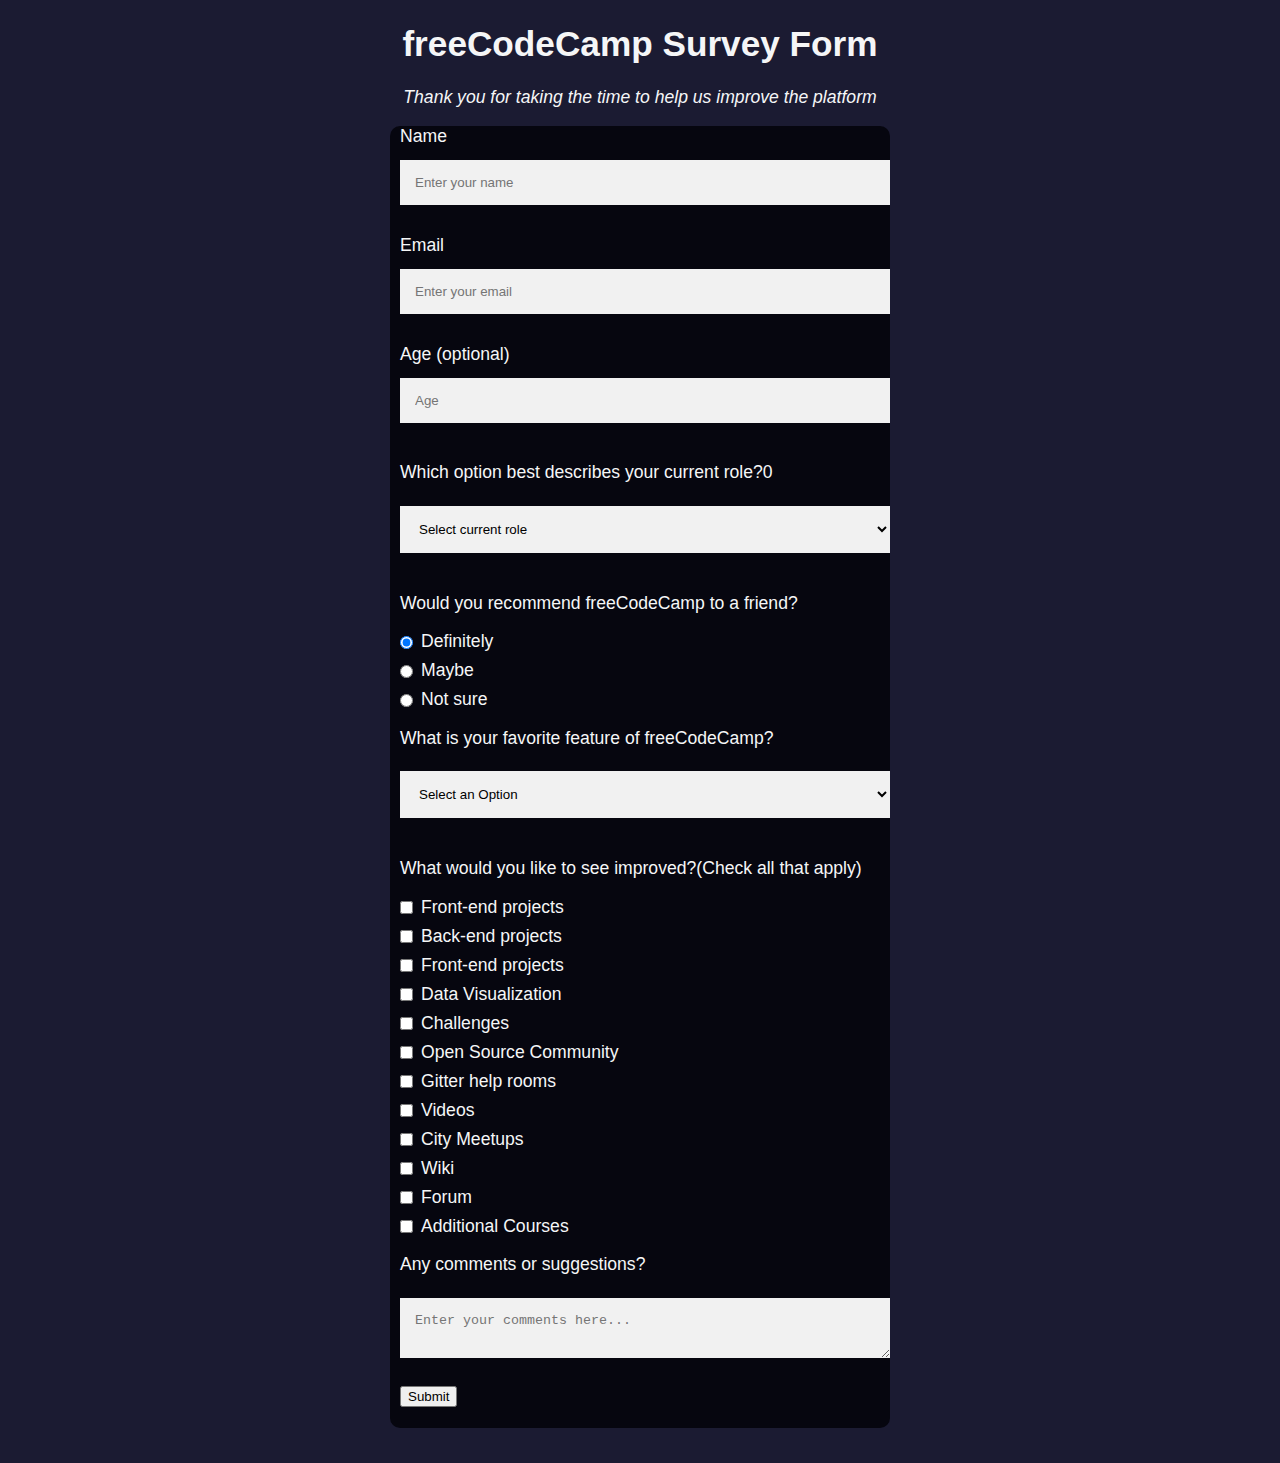
==== CERTIFICATION_PROJECTS/Survey_Form/index.html @ 1885f50a "updated survey form style file" ====
<!DOCTYPE html>
<html lang="en">
<head>
    <meta charset="UTF-8">
    <meta name="viewport" content="width=device-width, initial-scale=1.0">
    <title>survey form</title>
    <link rel="stylesheet" href="styles.css">
</head>
<body>
    <div class="container">
        <header class="header">
            <h1 id="title" class="text-center">freeCodeCamp Survey Form</h1>
            <p id="description" class="description text-center">
                Thank you for taking the time to help us improve the platform
            </p>
        </header>
        <form id="survey-form">
            <div class="form-group">
                <label id="name-label" for="name">Name</label>
                <input type="text" id="name" name="name" placeholder="Enter your name" class="form-control" required/>
            </div>
            <div class="form-group">
                <label id="email-label" for="email">Email</label>
                <input type="email" name="email" id="email" placeholder="Enter your email" class="form-control" required/>
            </div>
            <div class="form-group">
                <label id="number-label" for="number">Age <span class="clue">(optional)</span></label>
                <input id="number" type="number" name="age" min="13" max="120" placeholder="Age" class="form-control"/>
            </div>
            <div class="form-group">
                <p>Which option best describes your current role?0</p>
                <select id="dropdown">
                    <option disabled selected value>Select current role</option>
                    <option value="student">Student</option>
                    <option value="job">Full Time Job</option>
                    <option value="learner">Full Time Learner</option>
                    <option value="preferno">Prefer not to say</option>
                    <option value="other">Other</option>
                </select>
            </div>
            <div class="form-group">
                <p>Would you recommend freeCodeCamp to a friend?</p>
                <label><input type="radio" name="user-recommend" value="definitely" class="input-radio" checked/>Definitely</label>
                <label><input type="radio" name="user-recommend" value="Maybe" class="input-radio"/>Maybe</label>
                <label><input type="radio" name="user-recommend" value="not-sure" class="input-radio"/>Not sure</label>
            </div>
            <div class="form-group">
                <p>What is your favorite feature of freeCodeCamp?</p>
                <select id="dropdown">
                    <option disabled selected value>Select an Option</option>
                    <option value="challenges">Challenges</option>
                    <option value="projects">Projects</option>
                    <option value="community">Community</option>
                    <option value="open-source">Open Source</option>
                </select>
            </div>
            <div class="form-group">
                <p>What would you like to see improved?<span class="clue">(Check all that apply)</span></p>
                <label><input name="prefer" value="front-end-projects" type="checkbox" class="input-checkbox">Front-end projects</label>
                <label><input name="prefer" value="back-end-projects" type="checkbox" class="input-checkbox">Back-end projects</label>
                <label><input name="prefer" value="front-end-projects" type="checkbox" class="input-checkbox">Front-end projects</label>
                <label><input name="prefer" value="data-visualization" type="checkbox" class="input-checkbox">Data Visualization</label>
                <label><input name="prefer" value="challenges" type="checkbox" class="input-checkbox">Challenges</label>
                <label><input name="prefer" value="open-source-community" type="checkbox" class="input-checkbox">Open Source Community</label>
                <label><input name="prefer" value="gitter-help-rooms" type="checkbox" class="input-checkbox">Gitter help rooms</label>
                <label><input name="prefer" value="videos" type="checkbox" class="input-checkbox">Videos</label>
                <label><input name="prefer" value="city-meetups" type="checkbox" class="input-checkbox">City Meetups</label>
                <label><input name="prefer" value="wiki" type="checkbox" class="input-checkbox">Wiki</label>
                <label><input name="prefer" value="forum" type="checkbox" class="input-checkbox">Forum</label>
                <label><input name="prefer" value="additional-courses" type="checkbox" class="input-checkbox">Additional Courses</label>
            </div>
            <div class="form-group">
                <p>Any comments or suggestions?</p>
                <textarea id="comments" class="input-textarea" name="comments" placeholder="Enter your comments here..."></textarea>
            </div>
            <div class="form-group">
                <button type="submit" id="submit" name="submit" class="submit-button">Submit</button>
            </div>
        </form>
    </div>
</body>
</html>
---- CERTIFICATION_PROJECTS/Survey_Form/styles.css ----
body {
  margin: 0;
  padding: 0;
  font-family: Arial, Helvetica, sans-serif;
  font-size: 1.1em;
  background-color: #1b1b32;
  color: #f5f6f7;
}

* {
  box-sizing: border-box;
}

.header {
  width: 100%;
  text-align: center;
}

#description {
  font-style: italic;
}

#survey-form {
  max-width: 500px;
  min-width: 300px;
  margin: 0 auto;
  padding-bottom: 1.2em;
  margin-bottom: 2em;
  background-color: #06060f;
  border-radius: 10px;
}

.form-group {
  padding-left: 10px;
  
}

label {
  display: block;
  margin: 0.5rem 0;
}

input,
select,
textarea {
  width: 100%;
  padding: 15px;
  margin: 5px 0 22px 0;
  display: inline-block;
  border: none;
  background: #f1f1f1;
}

.input-radio, .input-checkbox {
  width: unset;
  margin: 0 0.5rem 0 0;
  vertical-align: middle;
  display: inline;
}
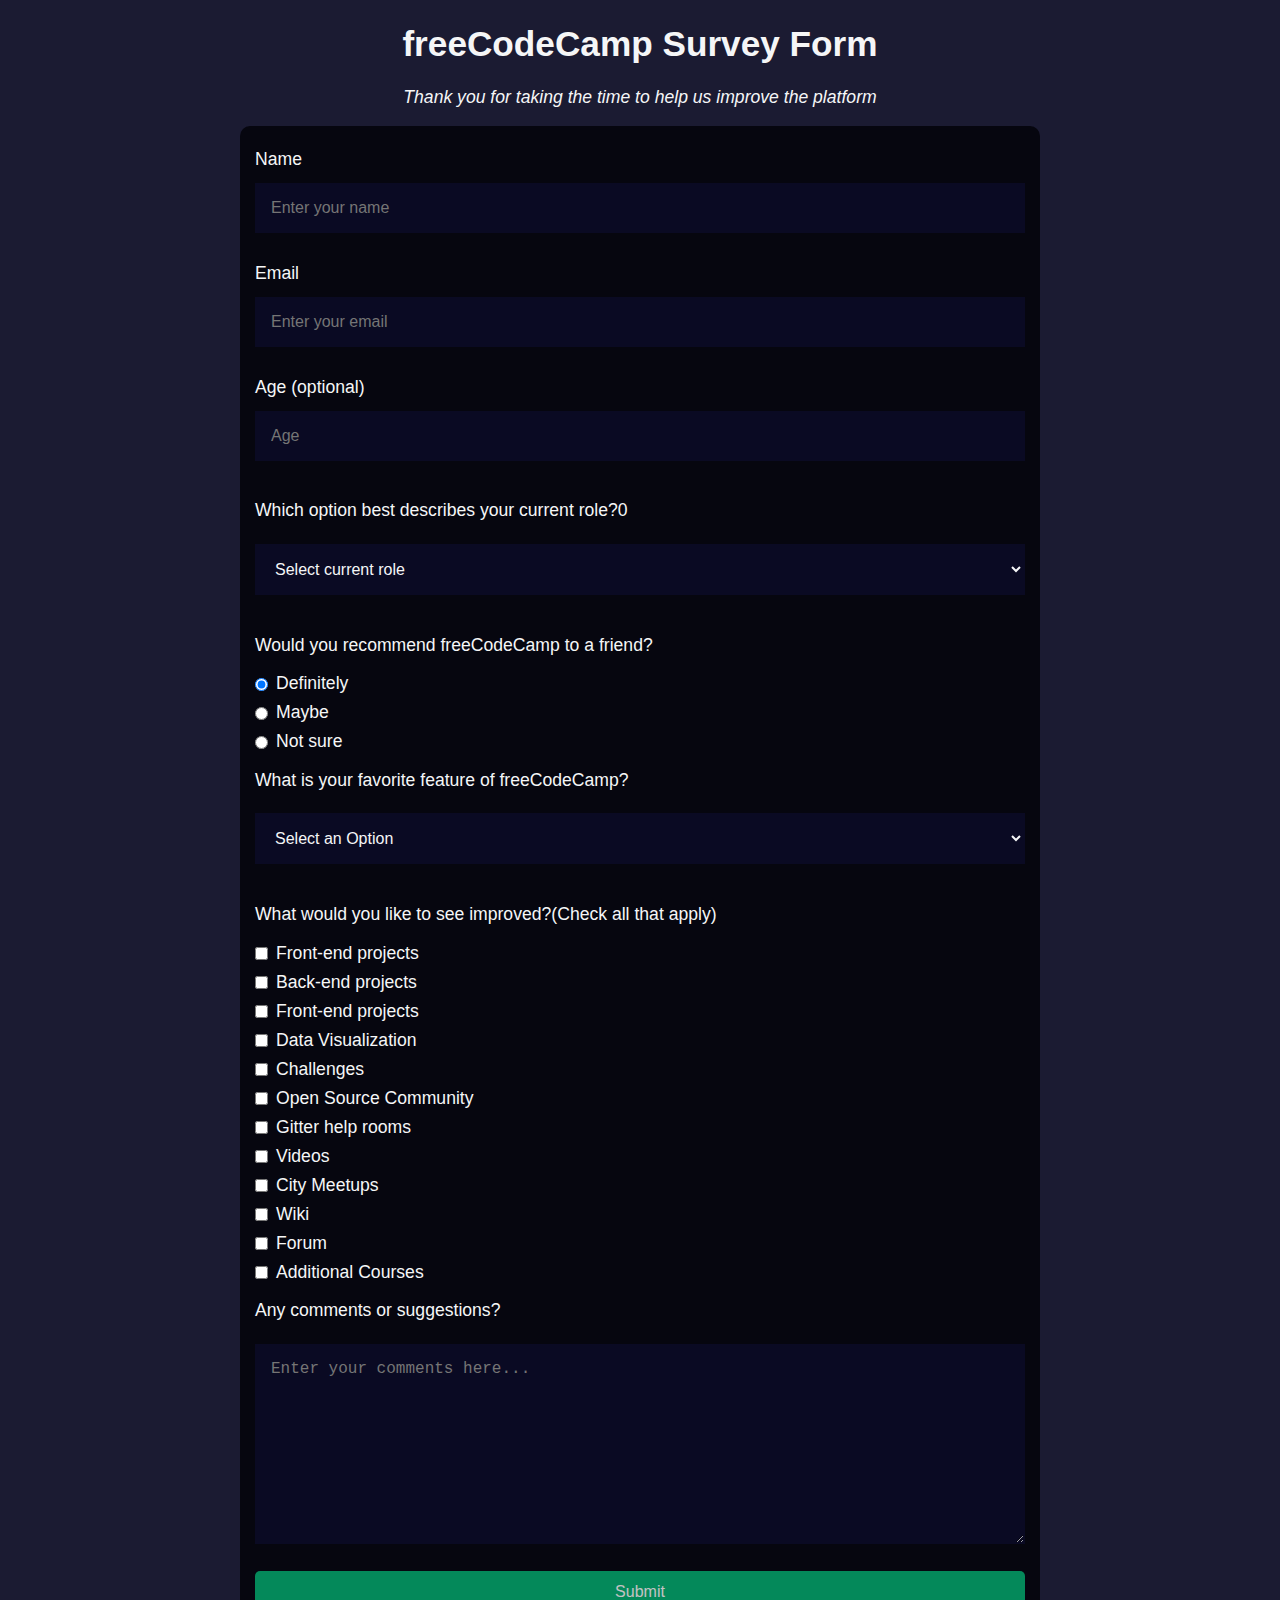
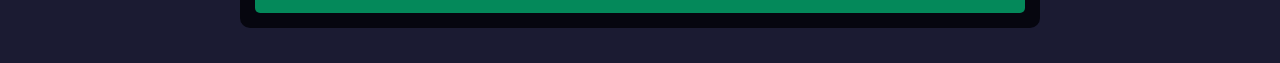
==== commit 969b9fb3: "updated the design of form" ====
--- a/CERTIFICATION_PROJECTS/Survey_Form/index.html
+++ b/CERTIFICATION_PROJECTS/Survey_Form/index.html
@@ -71,9 +71,9 @@
             </div>
             <div class="form-group">
                 <p>Any comments or suggestions?</p>
-                <textarea id="comments" class="input-textarea" name="comments" placeholder="Enter your comments here..."></textarea>
+                <textarea id="comments" class="input-textarea" name="comments" placeholder="Enter your comments here..." style="height: 200px;"></textarea>
             </div>
-            <div class="form-group">
+            <div class="button-group">
                 <button type="submit" id="submit" name="submit" class="submit-button">Submit</button>
             </div>
         </form>
--- a/CERTIFICATION_PROJECTS/Survey_Form/styles.css
+++ b/CERTIFICATION_PROJECTS/Survey_Form/styles.css
@@ -21,18 +21,14 @@
 }
 
 #survey-form {
-  max-width: 500px;
+  width: 100%;
+  max-width: 800px;
   min-width: 300px;
   margin: 0 auto;
-  padding-bottom: 1.2em;
+  padding: 15px;
   margin-bottom: 2em;
   background-color: #06060f;
   border-radius: 10px;
-}
-
-.form-group {
-  padding-left: 10px;
-  
 }
 
 label {
@@ -48,7 +44,10 @@
   margin: 5px 0 22px 0;
   display: inline-block;
   border: none;
-  background: #f1f1f1;
+  font-size: 16px;
+  background-color: #0a0a23;
+  border: 1px solid #0a0a23;
+  color: #f5f6f7;
 }
 
 .input-radio, .input-checkbox {
@@ -58,5 +57,18 @@
   display: inline;
 }
 
+.submit-button {
+  width: 100%;
+  padding: 12px 20px;
+  font-size: 16px;
+  border-radius: 5px;
+  border: none;
+  font-weight: 300;
+  color: #f1f1f1;
+  background-color: #04AA6D;
+  opacity: 0.8;
+}
 
 
+
+
